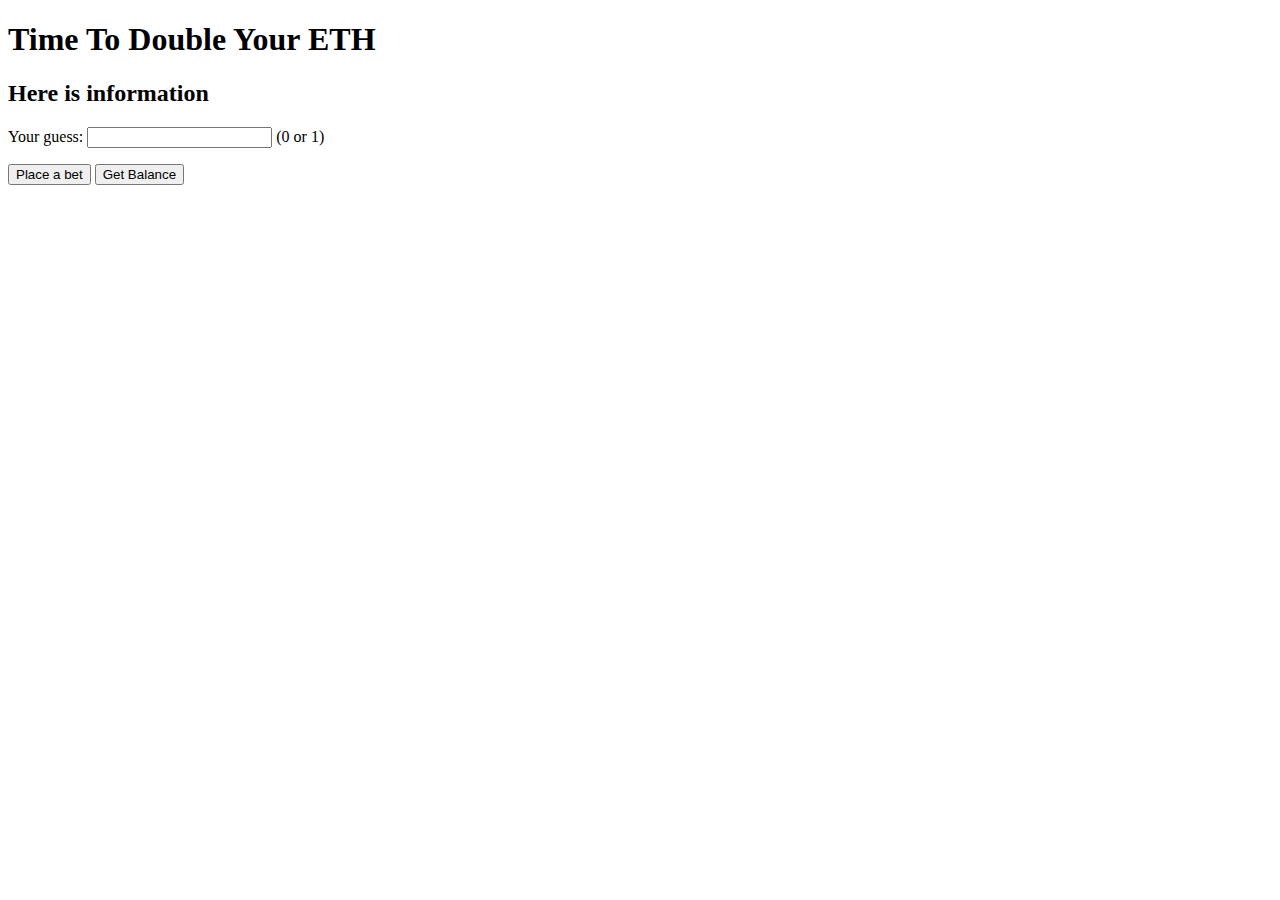
==== TimeToDouble.html @ 970cdae5 "Initial project" ====
<!DOCTYPE html>
<html lang="en">

<head>
  <meta charset="UTF-8">
  <title>TimeToDouble</title>
  <script language="javascript" type="text/javascript" src="https://cdnjs.cloudflare.com/ajax/libs/jquery/3.3.1/jquery.min.js"></script>
  <script language="javascript" type="text/javascript" src="web3.min.js"></script>
</head>

<body>
  <div class="container">
    <h1>Time To Double Your ETH</h1>
    <h2 id="Account">Here is information</h2>
    <h2 id="info"></h2>
    <label for="name" class="col-lg-2 control-label">Your guess: </label>
    <input id="guess" type="text">
    <label for="name" class="col-lg-2 control-label">(0 or 1)</label>
    <p>
      <button id="button">Place a bet</button>
      <button id="button1">Get Balance</button>
  </div>

  <script>
    // Start here
    // sudo /usr/sbin/apachectl start
    // sudo /usr/sbin/apachectl stop
    window.addEventListener('load', function() {
      if (!window.web3) {
        window.alert('Please install MetaMask first.');
        return;
      } else {
        console.log("MetaMask has installed")
      }

      if (typeof web3 !== 'undefined') {
        if (web3.currentProvider.isMetaMask === true) {
          // alert("Hello! MetaMask is OK!");
          web3.setProvider(new web3.providers.HttpProvider());

          console.log('MetaMask is active')
          ethereum.autoRefreshOnNetworkChange = false
          ethereum.enable().then(function(accounts) {
              console.log("MetaMask account has been connected")
              getBalance();
            })
            .catch(function(error) {
              // Handle error. Likely the user rejected the login
              console.error(error)
              console.log("MetaMask denied")
            })
        } else {
          alert("Hello! MetaMask is not available");
          console.log('MetaMask is not available')
        }
      } else {
        alert("Hello! I am an alert box!!");
      }
    })

    function getBalance() {
      var wei, balance
      try {
        web3.eth.getAccounts(function(err, accounts) {
          web3.eth.getBalance(accounts[0], function(error, wei) {
            if (!error) {
              var balance = web3.fromWei(wei, 'ether');
              $("#Account").html('You have ' + balance + ' ETH');
              console.log('This is balance - ' + balance + 'ETH')
            }
          })
        });
      } catch (err) {
        console.log('This is balance - ' + err + 'ETH')
      }
    }
  </script>

  <script type="text/javascript">
    web3.version.getNetwork((err, netId) => {
      switch (netId) {
        case "1":
          console.log('This is mainnet')
          break
        case "2":
          console.log('This is the deprecated Morden test network.')
          break
        case "3":
          console.log('This is the ropsten test network.')
          break
        case "4":
          console.log('This is the Rinkeby test network.')
          break
        case "42":
          console.log('This is the Kovan test network.')
          break
        default:
          console.log('This is an unknown network.')
      }
    })
  </script>

  <script>
    var timeToDouble = web3.eth.contract([{
        "constant": false,
        "inputs": [],
        "name": "kill",
        "outputs": [],
        "payable": false,
        "stateMutability": "nonpayable",
        "type": "function"
      },
      {
        "constant": false,
        "inputs": [{
          "name": "userInput",
          "type": "uint256"
        }],
        "name": "placeBet",
        "outputs": [],
        "payable": true,
        "stateMutability": "payable",
        "type": "function"
      },
      {
        "inputs": [],
        "payable": false,
        "stateMutability": "nonpayable",
        "type": "constructor"
      },
      {
        "anonymous": false,
        "inputs": [{
            "indexed": false,
            "name": "result",
            "type": "uint256"
          },
          {
            "indexed": false,
            "name": "amount",
            "type": "uint256"
          },
          {
            "indexed": false,
            "name": "flag",
            "type": "uint256"
          }
        ],
        "name": "BetResult",
        "type": "event"
      },
      {
        "constant": true,
        "inputs": [],
        "name": "getOwnerBalance",
        "outputs": [{
          "name": "",
          "type": "uint256"
        }],
        "payable": false,
        "stateMutability": "view",
        "type": "function"
      },
      {
        "constant": true,
        "inputs": [],
        "name": "owner",
        "outputs": [{
          "name": "",
          "type": "address"
        }],
        "payable": false,
        "stateMutability": "view",
        "type": "function"
      }
    ], {
      gasPrice: '20000000000'
    });

    var toDouble = timeToDouble.at('0xc7eadacfb91934ef2fb040eb6cdb6828c9e2a5f7');
    var toDoubleEvent = toDouble.BetResult();

    toDoubleEvent.watch(function(error, result) {
      if (!error) {
        getBalance();
        $("#info").html('The result from server is:' + result.args.result + ', The refund is: ' + web3.fromWei(result.args.amount, "ether") + ', Server flag:' + result.args.flag);
      } else {
        console.log(error);
      }
    });

    $("#button").click(function() {
      web3.eth.getAccounts(function(err, res) {
        console.log('this is the account - ' + res[0]);
        $("#info").html('Sending the transaction, please wait.....');
        toDouble.placeBet.sendTransaction($("#guess").val(), {
          from: res[0].coinbase,
          to: "0xc7eadacfb91934ef2fb040eb6cdb6828c9e2a5f7",
          value: web3.toWei(1.0, "ether")
        }, function(error, result) {
          if (!error) {
            console.log("Sending transaction - " + result);
          } else {
            console.log(error);
          }
        })
      });
    });

    $("#button1").click(function() {
      toDouble.getOwnerBalance(function(error, result) {
        console.log("This is the balance - " + web3.fromWei(result, "ether") + " ETH");
      })
    });
  </script>

</body>

</html>
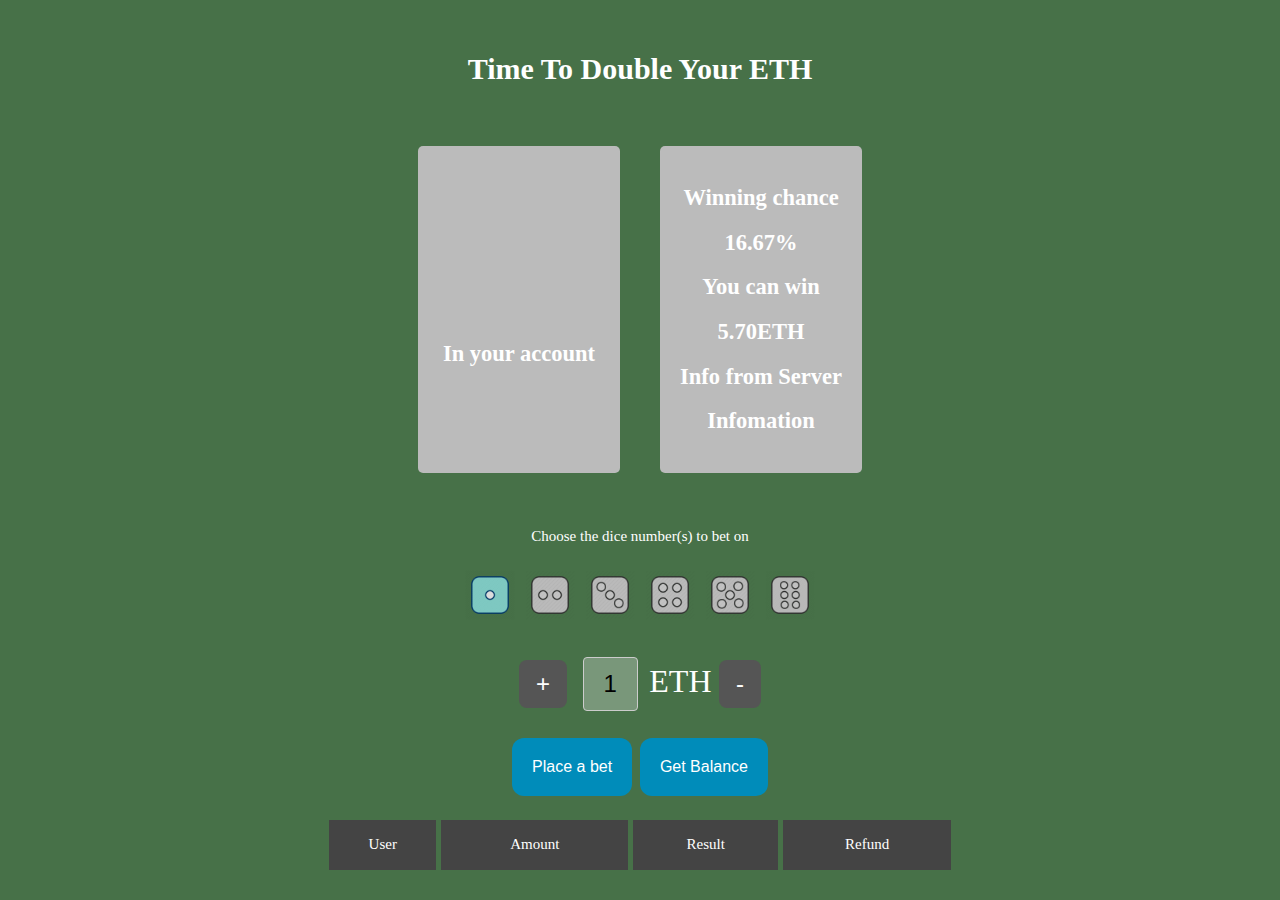
==== commit ed994c53: "Final version" ====
--- a/TimeToDouble.html
+++ b/TimeToDouble.html
@@ -5,22 +5,178 @@
   <meta charset="UTF-8">
   <title>TimeToDouble</title>
   <script language="javascript" type="text/javascript" src="https://cdnjs.cloudflare.com/ajax/libs/jquery/3.3.1/jquery.min.js"></script>
+  <!-- #region datatables files -->
+  <!-- <link rel="stylesheet" type="text/css" href="//cdn.datatables.net/1.10.12/css/jquery.dataTables.min.css" />
+  <script src="//cdn.datatables.net/1.10.12/js/jquery.dataTables.min.js"></script> -->
+  <!-- #endregion -->
   <script language="javascript" type="text/javascript" src="web3.min.js"></script>
+  <link href="mycss.css" rel="stylesheet">
 </head>
-
-<body>
+<style>
+  button {
+    background-color: #008CBA;
+    border: none;
+    color: white;
+    padding: 20px;
+    text-align: center;
+    text-decoration: none;
+    display: inline-block;
+    font-size: 16px;
+    margin: 4px 2px;
+    cursor: pointer;
+    border-radius: 12px;
+  }
+
+  /* Gray */
+  .buttonGray {
+    padding: 10px;
+    margin: 4px 4px;
+    font-size: 24px;
+    background-color: #555555;
+    border-radius: 8px;
+  }
+
+  /* Black */
+  input[type=text],
+  select {
+    width: 55px;
+    padding: 12px 20px;
+    margin: 8px 8px;
+    font-size: 24px;
+    color: black;
+    display: inline-block;
+    border: 1px solid #ccc;
+    border-radius: 4px;
+    box-sizing: border-box;
+  }
+</style>
+
+<body style="background-color: #477148;" text="white">
   <div class="container">
-    <h1>Time To Double Your ETH</h1>
-    <h2 id="Account">Here is information</h2>
-    <h2 id="info"></h2>
-    <label for="name" class="col-lg-2 control-label">Your guess: </label>
-    <input id="guess" type="text">
-    <label for="name" class="col-lg-2 control-label">(0 or 1)</label>
-    <p>
+    <p>&nbsp</p>
+    <h1 align="center">Time To Double Your ETH</h1>
+    <table align="center" cellspacing="40" cellpadding="0">
+      <tbody>
+        <tr>
+          <td bgcolor="#BBBBBB" align="center" style="padding: 20px;-moz-border-radius: 5px;
+-webkit-border-radius: 5px;" width="50%">
+            <h2 id="accountinfo">&nbsp;</h2>
+            <h2 id="AccountBalance">&nbsp;</h2>
+            <h2>In your account</h2>
+            <h2 id="info"></h2>
+          </td>
+          <td bgcolor="#BBBBBB" align="center" style="padding: 20px;-moz-border-radius: 5px;
+-webkit-border-radius: 5px;" width="50%">
+            <h2>Winning chance</h2>
+            <h2 id="chance">16.67%</h2>
+            <h2>You can win</h2>
+            <h2 id="result">2.30ETH</h2>
+            <h2>Info from Server</h2>
+            <h2 id="information">Infomation</h2>
+          </td>
+        </tr>
+      </tbody>
+    </table>
+    <p align="center">Choose the dice number(s) to bet on</p>
+    <table align="center" cellspacing="10" cellpadding="0" class="choose">
+      <tbody>
+        <tr>
+          <td><span class="option current" data-number="1"><img src="image/color1.png" /></span></td>
+          <td><span class="option" data-number="2"><img src="image/color2.png" /></span></td>
+          <td><span class="option" data-number="3"><img src="image/color3.png" /></span></td>
+          <td><span class="option" data-number="4"><img src="image/color4.png" /></span></td>
+          <td><span class="option" data-number="5"><img src="image/color5.png" /></span></td>
+          <td><span class="option" data-number="6"><img src="image/color6.png" /></span></td>
+        </tr>
+      </tbody>
+    </table>
+    <script>
+      var chooseInt = [1];
+      var bet = 1;
+      // chooseInt.push(1);
+      $("#result").html(((bet / (chooseInt.length / 6) * 0.95)).toFixed(2) + "ETH");
+      $(document).ready(function() {
+        $('.choose .option').click(function() {
+          var length = $(".choose .current").length;
+          var has = $(this).hasClass('current');
+          if (has) {
+            if (length > 1) {
+              $(this).removeClass('current');
+              chooseInt = chooseInt.filter(item => item != $(this).attr('data-number')) // remove value from array
+              $("#chance").html((chooseInt.length * 100 / 6).toFixed(2) + '%'); // calculate the winning chance
+              $("#result").html(((bet / (chooseInt.length / 6) * 0.95)).toFixed(2) + "ETH"); // calculate how much can win
+              $('.choose .current').each(function(i, n) {
+                console.log("已选择:" + $(n).data('number'));
+              });
+              console.log("chooseInt is " + chooseInt);
+            } else {
+              console.log("最小限制");
+            }
+          } else {
+            if (length < 5) {
+              $(this).addClass('current');
+              chooseInt.push($(this).attr('data-number'));
+              $("#chance").html((chooseInt.length * 100 / 6).toFixed(2) + '%');
+              $("#result").html(((bet / (chooseInt.length / 6) * 0.95)).toFixed(2) + "ETH");
+              $('.choose .current').each(function(i, n) {
+                console.log("已选择:" + $(n).data('number'));
+              });
+              console.log("chooseInt is " + chooseInt);
+            } else {
+              console.log("最大限制");
+            }
+          }
+        })
+      });
+    </script>
+
+    <p align="center">
+      <button id="plusbutton" class="button buttonGray">&nbsp+&nbsp</button>
+      <input id="bet" type="text" align="center" value="1" disabled>
+      <font size="6">ETH</font>
+      <button id="minusbutton" class="button buttonGray">&nbsp-&nbsp</button>
+    </p>
+    <p align="center">
       <button id="button">Place a bet</button>
       <button id="button1">Get Balance</button>
+    </p>
   </div>
-
+  <script>
+    $("#plusbutton").click(function() {
+      bet = $("#bet").val();
+      if (bet < 9) {
+        bet++;
+        $("#bet").val(bet);
+        $("#result").html(((bet / (chooseInt.length / 6) * 0.95)).toFixed(2) + "ETH"); // calculate how much can win
+      }
+    });
+    $("#minusbutton").click(function() {
+      bet = $("#bet").val();
+      if (bet > 1) {
+        bet--;
+        $("#bet").val(bet);
+        $("#result").html(((bet / (chooseInt.length / 6) * 0.95)).toFixed(2) + "ETH"); // calculate how much can win
+      }
+    });
+  </script>
+  <table id="datas" width="50%" align="center" cellspacing="5" cellpadding="0" align="center">
+    <!-- <thead>
+      <tr bgcolor="#888888" height="50">
+        <td align="center">User</td>
+        <td align="center">Amount</td>
+        <td align="center">Result</td>
+        <td align="center">Refund</td>
+      </tr>
+    </thead> -->
+    <tbody>
+      <tr id="template" bgcolor="#444444" height="50">
+        <td align="center" id="sender">User</td>
+        <td align="center" id="amount">Amount</td>
+        <td align="center" id="result">Result</td>
+        <td align="center" id="refund">Refund</td>
+      </tr>
+    </tbody>
+  </table>
   <script>
     // Start here
     // sudo /usr/sbin/apachectl start
@@ -43,6 +199,8 @@
           ethereum.enable().then(function(accounts) {
               console.log("MetaMask account has been connected")
               getBalance();
+              myTimer();
+
             })
             .catch(function(error) {
               // Handle error. Likely the user rejected the login
@@ -65,7 +223,7 @@
           web3.eth.getBalance(accounts[0], function(error, wei) {
             if (!error) {
               var balance = web3.fromWei(wei, 'ether');
-              $("#Account").html('You have ' + balance + ' ETH');
+              $("#AccountBalance").html('You have ' + balance + ' ETH');
               console.log('This is balance - ' + balance + 'ETH')
             }
           })
@@ -80,21 +238,27 @@
     web3.version.getNetwork((err, netId) => {
       switch (netId) {
         case "1":
+          $("#accountinfo").html('This is mainnet');
           console.log('This is mainnet')
           break
         case "2":
+          $("#accountinfo").html('This is the deprecated Morden test network.');
           console.log('This is the deprecated Morden test network.')
           break
         case "3":
+          $("#accountinfo").html('This is the ropsten test network.');
           console.log('This is the ropsten test network.')
           break
         case "4":
+          $("#accountinfo").html('This is the Rinkeby test network.');
           console.log('This is the Rinkeby test network.')
           break
         case "42":
+          $("#accountinfo").html('This is the Kovan test network.');
           console.log('This is the Kovan test network.')
           break
         default:
+          $("#accountinfo").html('This is an unknown network.');
           console.log('This is an unknown network.')
       }
     })
@@ -102,6 +266,34 @@
 
   <script>
     var timeToDouble = web3.eth.contract([{
+        "constant": true,
+        "inputs": [{
+          "name": "",
+          "type": "bytes32"
+        }],
+        "name": "paymentStructs",
+        "outputs": [{
+            "name": "sender",
+            "type": "address"
+          },
+          {
+            "name": "amount",
+            "type": "uint256"
+          },
+          {
+            "name": "result",
+            "type": "uint256"
+          },
+          {
+            "name": "refund",
+            "type": "uint256"
+          }
+        ],
+        "payable": false,
+        "stateMutability": "view",
+        "type": "function"
+      },
+      {
         "constant": false,
         "inputs": [],
         "name": "kill",
@@ -109,45 +301,6 @@
         "payable": false,
         "stateMutability": "nonpayable",
         "type": "function"
-      },
-      {
-        "constant": false,
-        "inputs": [{
-          "name": "userInput",
-          "type": "uint256"
-        }],
-        "name": "placeBet",
-        "outputs": [],
-        "payable": true,
-        "stateMutability": "payable",
-        "type": "function"
-      },
-      {
-        "inputs": [],
-        "payable": false,
-        "stateMutability": "nonpayable",
-        "type": "constructor"
-      },
-      {
-        "anonymous": false,
-        "inputs": [{
-            "indexed": false,
-            "name": "result",
-            "type": "uint256"
-          },
-          {
-            "indexed": false,
-            "name": "amount",
-            "type": "uint256"
-          },
-          {
-            "indexed": false,
-            "name": "flag",
-            "type": "uint256"
-          }
-        ],
-        "name": "BetResult",
-        "type": "event"
       },
       {
         "constant": true,
@@ -172,18 +325,135 @@
         "payable": false,
         "stateMutability": "view",
         "type": "function"
+      },
+      {
+        "constant": true,
+        "inputs": [{
+          "name": "",
+          "type": "uint256"
+        }],
+        "name": "paymentKeyList",
+        "outputs": [{
+          "name": "",
+          "type": "bytes32"
+        }],
+        "payable": false,
+        "stateMutability": "view",
+        "type": "function"
+      },
+      {
+        "constant": true,
+        "inputs": [],
+        "name": "getHistory",
+        "outputs": [{
+            "name": "",
+            "type": "uint256"
+          },
+          {
+            "name": "",
+            "type": "address[]"
+          },
+          {
+            "name": "",
+            "type": "uint256[]"
+          },
+          {
+            "name": "",
+            "type": "uint256[]"
+          },
+          {
+            "name": "",
+            "type": "uint256[]"
+          }
+        ],
+        "payable": false,
+        "stateMutability": "view",
+        "type": "function"
+      },
+      {
+        "constant": true,
+        "inputs": [],
+        "name": "getPaymentCount",
+        "outputs": [{
+          "name": "paymentCount",
+          "type": "uint256"
+        }],
+        "payable": false,
+        "stateMutability": "view",
+        "type": "function"
+      },
+      {
+        "constant": false,
+        "inputs": [{
+          "name": "userInput",
+          "type": "uint256[]"
+        }],
+        "name": "placeBet",
+        "outputs": [],
+        "payable": true,
+        "stateMutability": "payable",
+        "type": "function"
+      },
+      {
+        "inputs": [],
+        "payable": false,
+        "stateMutability": "nonpayable",
+        "type": "constructor"
+      },
+      {
+        "anonymous": false,
+        "inputs": [{
+            "indexed": false,
+            "name": "result",
+            "type": "bool"
+          },
+          {
+            "indexed": false,
+            "name": "random",
+            "type": "uint256"
+          },
+          {
+            "indexed": false,
+            "name": "amount",
+            "type": "uint256"
+          },
+          {
+            "indexed": false,
+            "name": "flag",
+            "type": "uint256"
+          }
+        ],
+        "name": "BetResult",
+        "type": "event"
       }
     ], {
-      gasPrice: '20000000000'
+      gasPrice: '40000000000'
     });
 
-    var toDouble = timeToDouble.at('0xc7eadacfb91934ef2fb040eb6cdb6828c9e2a5f7');
+    var contractAddress = "0xfcd0b1fd33103441d93eaa693b5d70874b14f69e";
+    var toDouble = timeToDouble.at(contractAddress);
     var toDoubleEvent = toDouble.BetResult();
+    // var LogPaymentReceived = toDouble.LogPaymentReceived();
+
+    // LogPaymentReceived.watch(function(error, result) {
+    //   if (!error) {
+    //     // $("#information").html('The result is:' + result.args.sender + " ---- " + web3.fromWei(result.args.amount, "ether"));
+    //     $("#information").html('The result is:' +
+    //       web3.fromWei(result.args.amount, "ether"));
+    //   } else {
+    //     console.log(error);
+    //   }
+    // });
 
     toDoubleEvent.watch(function(error, result) {
       if (!error) {
         getBalance();
-        $("#info").html('The result from server is:' + result.args.result + ', The refund is: ' + web3.fromWei(result.args.amount, "ether") + ', Server flag:' + result.args.flag);
+        // $("#info").html('The result from server is:' + result.args.result + ', The refund is: ' + web3.fromWei(result.args.amount, "ether") + ', Server flag:' + result.args.flag);
+        if (result.args.result) {
+          $("#info").html('The result is:' + result.args.random + ', <p>You win ' + web3.fromWei(result.args.amount, "ether"));
+        } else {
+          $("#info").html('The result is:' + result.args.random + ', <p>You lose ');
+        }
       } else {
         console.log(error);
       }
@@ -192,18 +462,21 @@
     $("#button").click(function() {
       web3.eth.getAccounts(function(err, res) {
         console.log('this is the account - ' + res[0]);
-        $("#info").html('Sending the transaction, please wait.....');
-        toDouble.placeBet.sendTransaction($("#guess").val(), {
-          from: res[0].coinbase,
-          to: "0xc7eadacfb91934ef2fb040eb6cdb6828c9e2a5f7",
-          value: web3.toWei(1.0, "ether")
-        }, function(error, result) {
-          if (!error) {
-            console.log("Sending transaction - " + result);
-          } else {
-            console.log(error);
-          }
-        })
+        console.log('the array is - ' + chooseInt);
+        toDouble.placeBet.sendTransaction(chooseInt, {
+            from: res[0].coinbase,
+            to: contractAddress,
+            value: web3.toWei(bet * 1000000000000000000, "wei")
+          },
+          function(error, result) {
+            if (!error) {
+              $("#info").html('Sending the transaction, please wait.....');
+              console.log("Sending transaction - " + result);
+            } else {
+              $("#info").html('');
+              console.log(error);
+            }
+          })
       });
     });
 
@@ -211,7 +484,30 @@
       toDouble.getOwnerBalance(function(error, result) {
         console.log("This is the balance - " + web3.fromWei(result, "ether") + " ETH");
       })
+      // $('#datas').DataTable().clear().draw();
+      // $("#template").remove();
     });
+    var myVar = setInterval(myTimer, 10000);
+
+    function myTimer() {
+      toDouble.getHistory(function(error, result) {
+        let [length, senders, amounts, results, refunds] = result;
+        var table = document.getElementById("datas");
+        console.log("row number is " + table.rows.length);
+        for (var x = table.rows.length - 1; x > 0; x--) {
+          table.deleteRow(x);
+        }
+        for (var i = 0; i < length; i++) {
+          var row = $("#template").clone();
+          row.find("#sender").text(senders[i]);
+          row.find("#amount").text(web3.fromWei(amounts[i], "ether") + " ETH");
+          row.find("#result").text(results[i]);
+          row.find("#refund").text(web3.fromWei(refunds[i], "ether") + " ETH");
+          row.appendTo("#datas");
+          console.log("No. - " + i + " sender: " + senders[i] + " amount: " + web3.fromWei(amounts[i], "ether") + " ETH" + " result: " + results[i] + " refund: " + web3.fromWei(refunds[i], "ether") + " ETH");
+        }
+      })
+    }
   </script>
 
 </body>
--- a/mycss.css
+++ b/mycss.css
@@ -0,0 +1,10 @@
+
+body {
+    font: normal 15px Times New Roman, Times, serif;
+}
+buttoncorner {border-radius: 12px;}
+
+.choose .option { cursor: pointer; display: inline-block; -webkit-filter: grayscale(100%); -moz-filter: grayscale(100%); -ms-filter: grayscale(100%); -o-filter: grayscale(100%); filter: progid:DXImageTransform.Microsoft.BasicImage(grayscale=1);  _filter:none; }
+.choose .option img { width: 50px; height: 50px; display: block; }
+
+.choose .option.current { -webkit-filter: grayscale(0%); -moz-filter: grayscale(0%); -ms-filter: grayscale(0%); -o-filter: grayscale(0%); filter: none;  _filter:none; }
